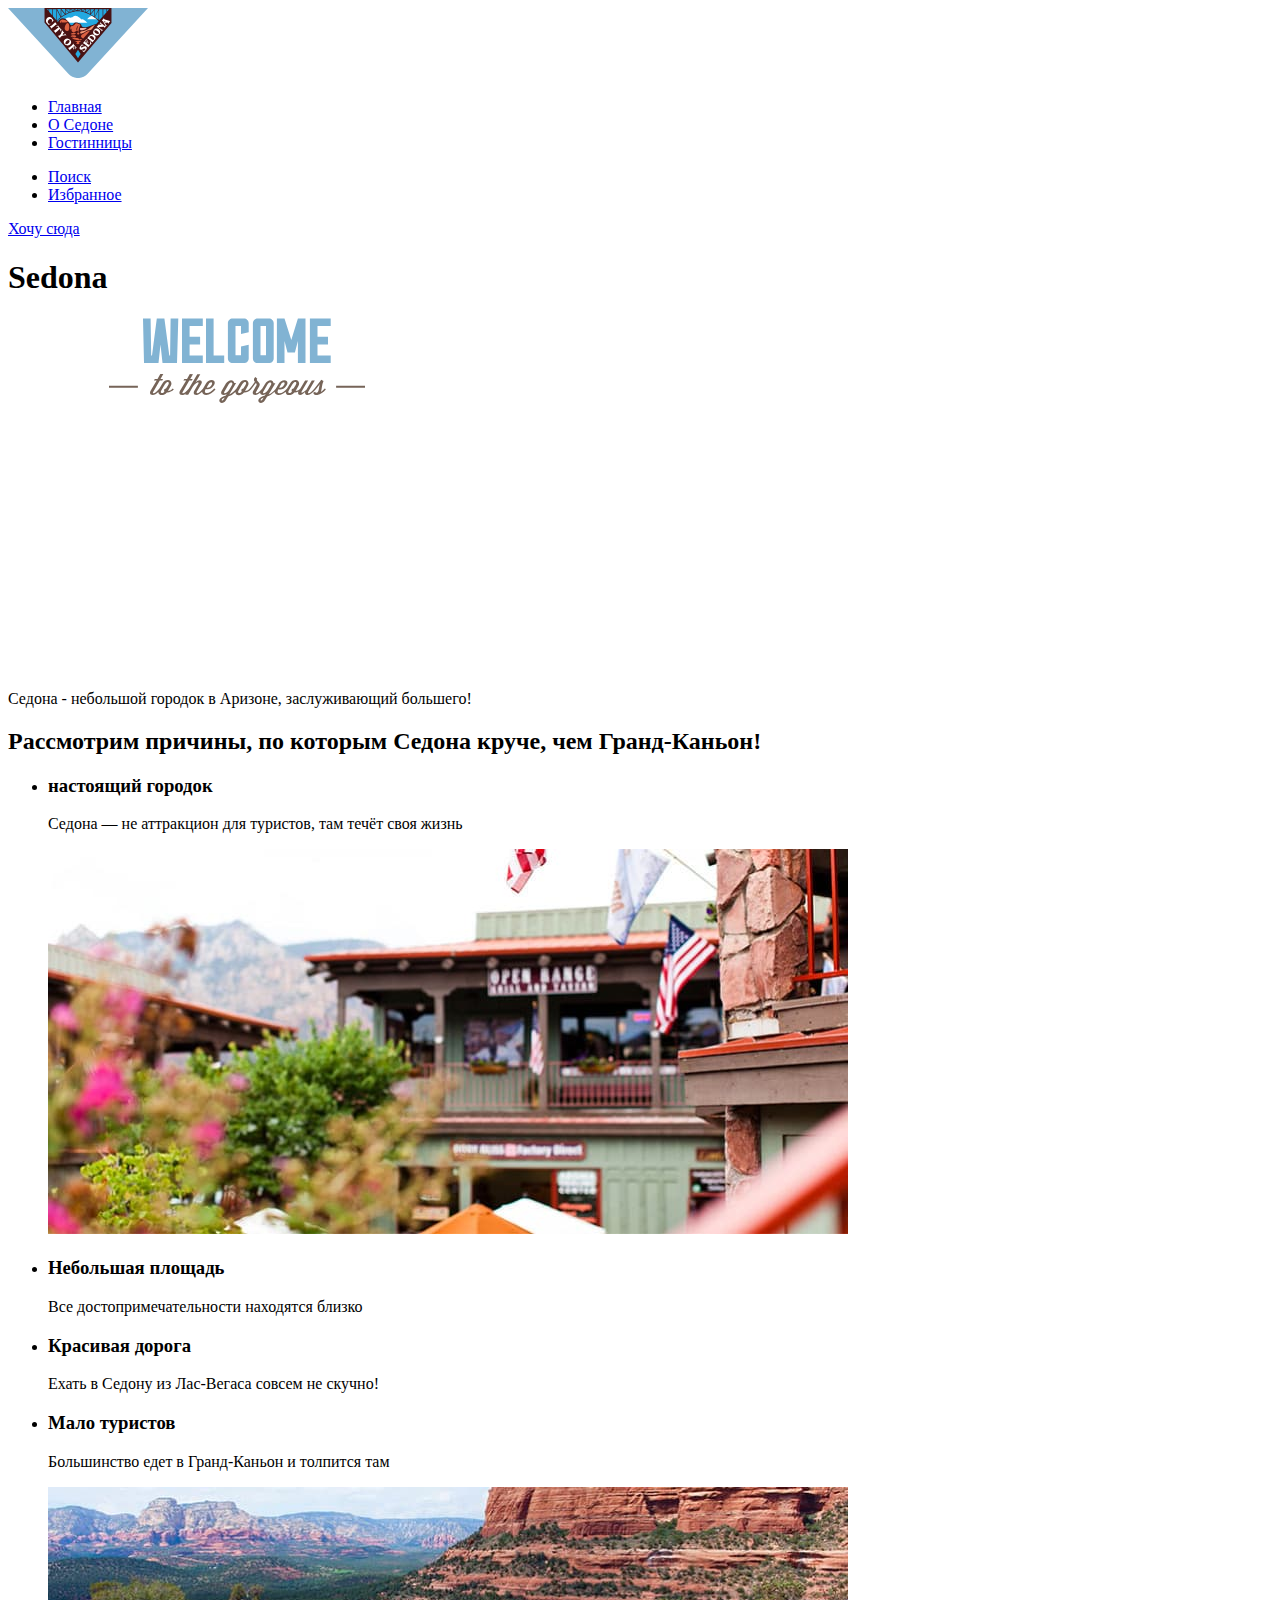
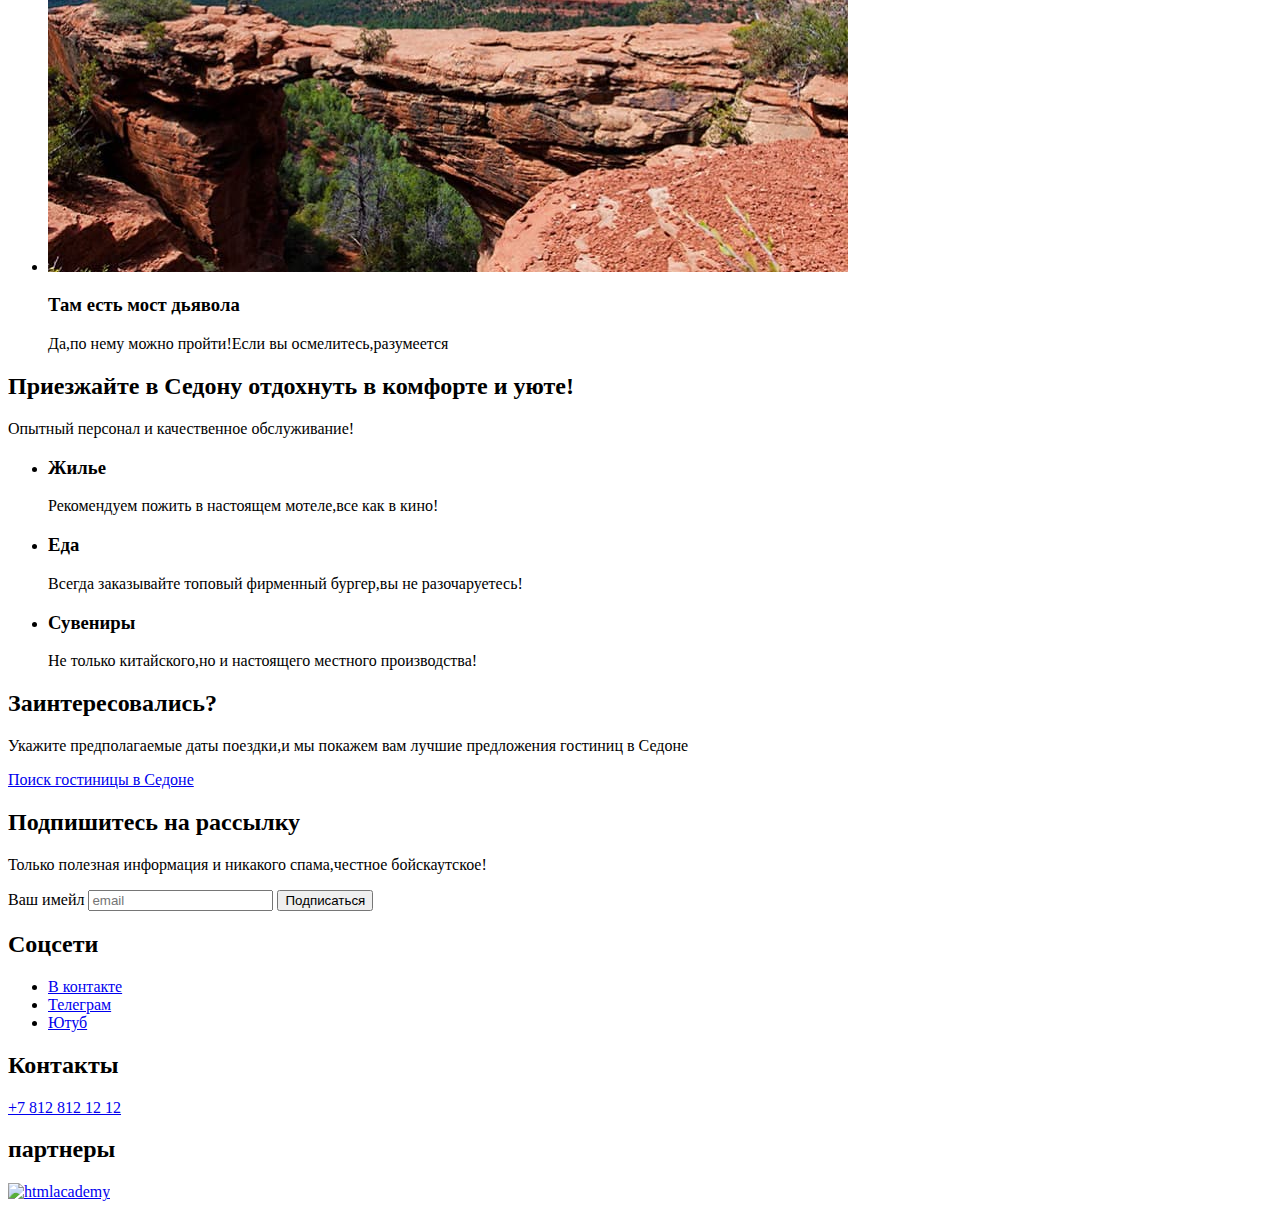
==== Project/index.html @ 6fd0b47e "Добавление картинок" ====
<!DOCTYPE html>
<html lang="ru">
  <head>
    <meta charset="utf-8">
    <title>HTML Academy: Седона</title>
  </head>
  <body>
    <header class="page-header">
      <nav class="navigation">
        <a class="logo"  href="index.html" aria-current="page">
          <img src="images/logo.svg" width="140" height="70" alt="логотип">
        </a>
        <ul class="navigation-list">
          <li class="navigation-item">
            <a class="navigation-link" href="index.html" aria-current="page">Главная</a>
          </li>
          <li class="navigation-item">
            <a class="navigation-link" href="#">О Седоне</a>
          </li>
          <li class="navigation-item">
            <a class="navigation-link" href="catalog.html">Гостинницы</a>
          </li>
        </ul>
        <ul class="navigation-list" navigation="user">
          <li class="navigation-item">
            <a class="navigation-link" href="#">
              <span class="visually-hidden">
                Поиск
              </span>
            </a>
          </li>
          <li class="navigation-item">
            <a class="navigation-link" href="#">
              <span class="visually-hidden">
                Избранное
              </span>
            </a>
          </li>
        </ul>
        <div>
          <a class="button button-all" href="#">Хочу сюда</a>
        </div>
        </nav>
        <div>
          <h1 class="visually-hidden">Sedona</h1>
          <img src="images/welcome.svg" width="458" height="352" alt="Welcome to the Sedona because the Grand Canyon sucks">
        </div>
    </header>
    <main class="main-index">
      <section class="advantages">
        <header>
          <p>Седона - небольшой городок в Аризоне, заслуживающий большего!</p>
          <h2>Рассмотрим причины, по которым Седона круче, чем Гранд-Каньон!</h2>
        </header>
        <ul class="advantages-list">
          <li class="advantages-item advantages-nested">
            <h3 class="advantages-title">настоящий городок</h3>
            <p class="advantages-description">Седона — не аттракцион для туристов, там течёт своя жизнь</p>
            <img src="images/photo-1.jpg" width="800" height="385" alt="фотография города">
          <li class="advantages-item advantages-nested">
            <h3 class="advantages-title">Небольшая площадь</h3>
            <p class="advantages-description">Все достопримечательности находятся близко </p>
          </li>
          <li class="advantages-item advantages-nested">
            <h3 class="advantages-title">Красивая дорога</h3>
            <p class="advantages-description">Ехать в Седону из Лас-Вегаса совсем не скучно!</p>
          </li>
          <li class="advantages-item advantages-nested">
            <h3 class="advantages-title">Мало туристов</h3>
            <p class="advantages-description">Большинство едет в Гранд-Каньон и толпится там</p>
          </li>
          </li>
          <li class="advantages-item advantages-nested">
            <img src="images/photo-2.jpg" width="800" height="385" alt="фотография каньона">
            <h3 class="advantages-title">Там есть мост дьявола</h3>
            <p class="advantages-description">Да,по нему можно пройти!Если вы осмелитесь,разумеется</p>
          </li>
        </ul>
      </section>
      <section>
        <header>
          <h2>Приезжайте в Седону отдохнуть в комфорте и уюте!</h2>
          <p>Опытный персонал и качественное обслуживание!</p>
        </header>
        <ul class="offers">
          <li class="offers-item offers-nested">
              <h3 class="offers-title">Жилье</h3>
              <p class="offers-description">Рекомендуем пожить в настоящем мотеле,все как в кино!</p>
          </li>
          <li class="offers-item offers-nested">
              <h3 class="offers-title">Еда</h3>
              <p class="offers-description">Всегда заказывайте топовый фирменный бургер,вы не разочаруетесь!</p>
          </li>
          <li class="offers-item offers-nested">
              <h3 class="offers-title">Сувениры</h3>
              <p class="offers-description">Не только китайского,но и настоящего местного производства!</p>
          </li>
        </ul>
      </section>
    </main>
      <div>
        <h2>Заинтересовались?</h2>
        <p class="description">Укажите предполагаемые даты поездки,и мы покажем вам лучшие предложения гостиниц в Седоне</p>
        <a class="button button-all" href="catalog.html">Поиск гостиницы в Седоне</a>
      </div>
    <article>
      <h2>Подпишитесь на рассылку</h2>
      <p>Только полезная информация и никакого спама,честное бойскаутское!</p>
      <form class="appointment-form" action="https://echo.htmlacademy.ru/" method="post">
        <label for="appointment-email" class="visually-hidden">
          Ваш имейл
        </label>
        <input type="emaill" id="appointment-email" name="appointment-email" placeholder="email" required="email">
        <button class="button" type="submit">Подписаться</button>
      </form>
    </article>
    <footer class="page-footer">
      <section class="footer-social">
        <h2 class="visually-hidden">Соцсети</h2>
        <ul class="social-list">
          <li class="social-item">
            <a class="social-network" href="https://vk.com/htmlacademy">В контакте </a>
          </li>
          <li class="social-item">
            <a class="social-network" href="https://t.me/htmlacademy">Телеграм </a>
          </li>
          <li class="social-item">
            <a class="social-network" href="https://www.yotobe.com/user/htmlacademy">Ютуб </a>
          </li>
        </ul>
      </section>
      <section class="footer-contacts">
        <h2 class="visually-hidden">Контакты</h2>
        <a class="footer-contacts-phone" href="tel:+78128121212">+7 812 812 12 12</a>
      </section>
      <section>
        <h2 class="visually-hidden">партнеры</h2>
        <a class="logo"  href="https://htmlacademy.ru/" aria-current="page">
        <img class="footer-contacts-logo" src="#" alt="htmlacademy">
        </a>
      </section>
    </footer>
  </body>
</html>
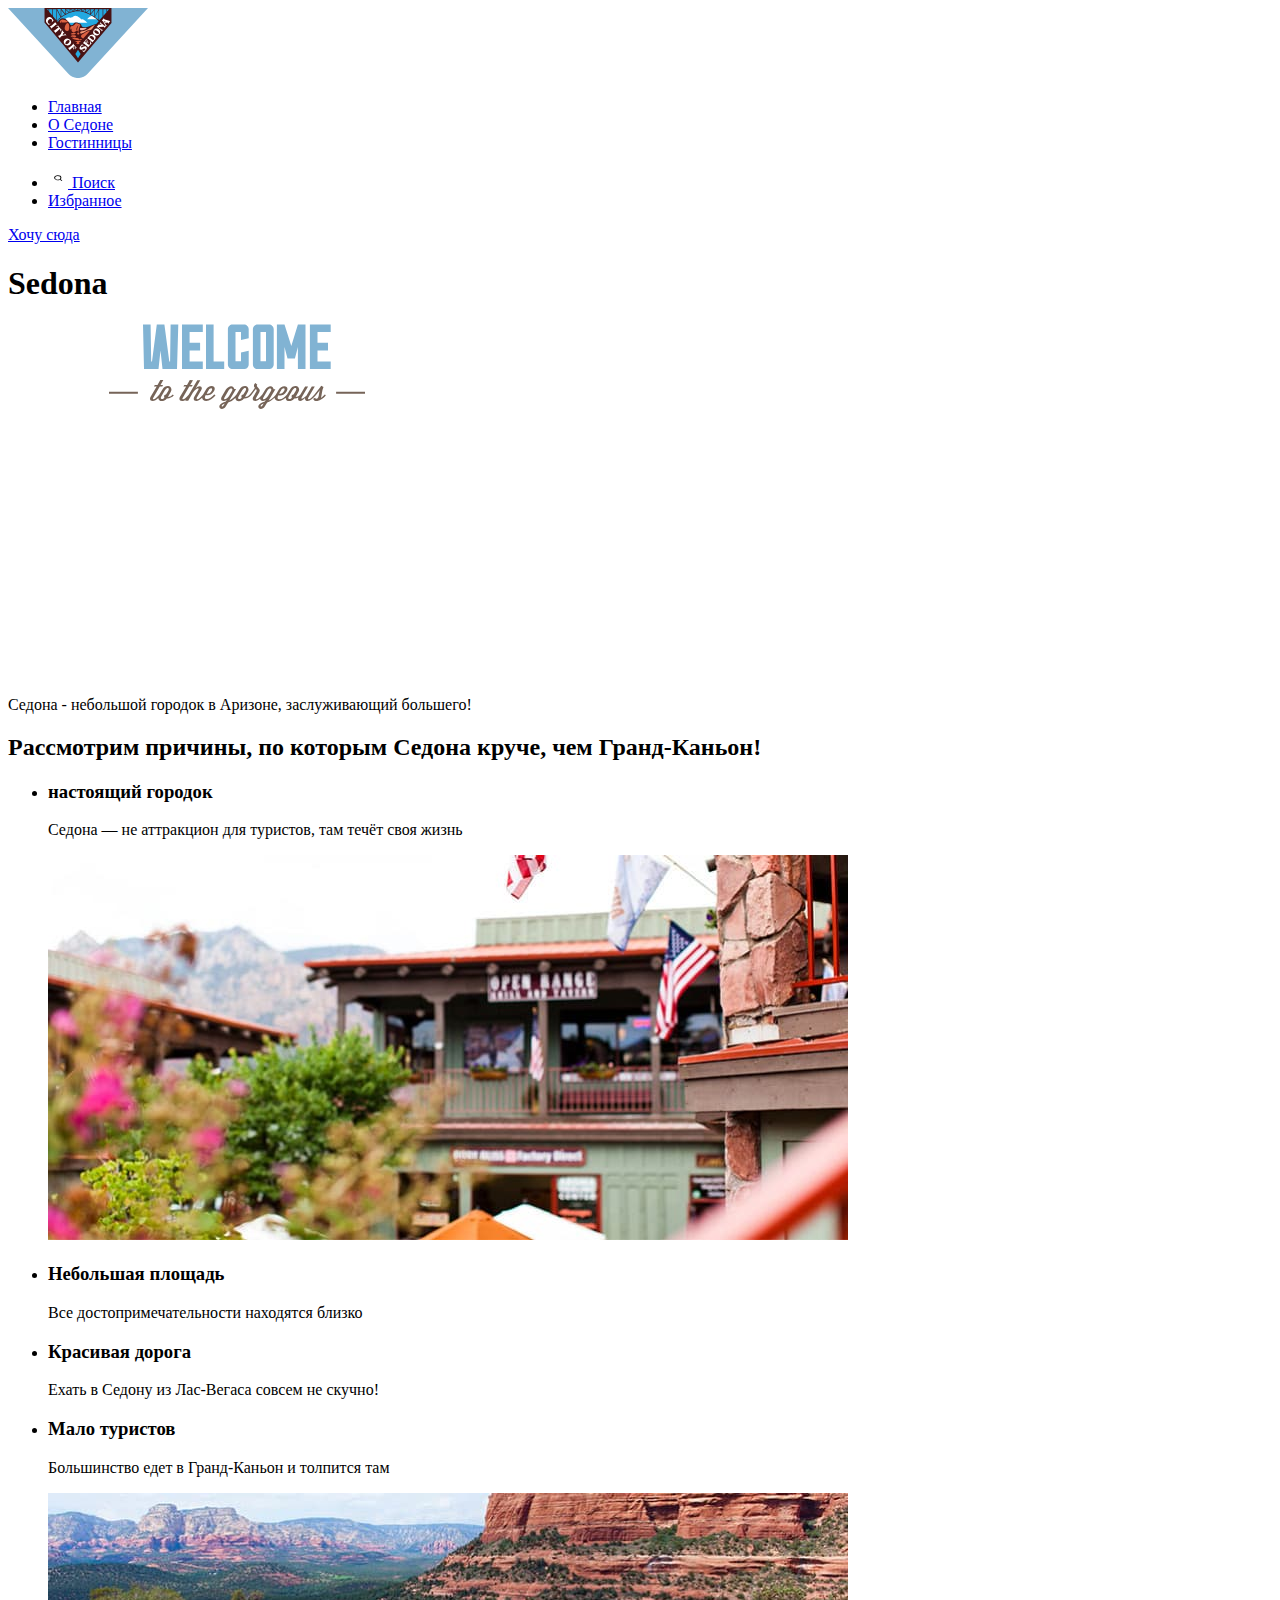
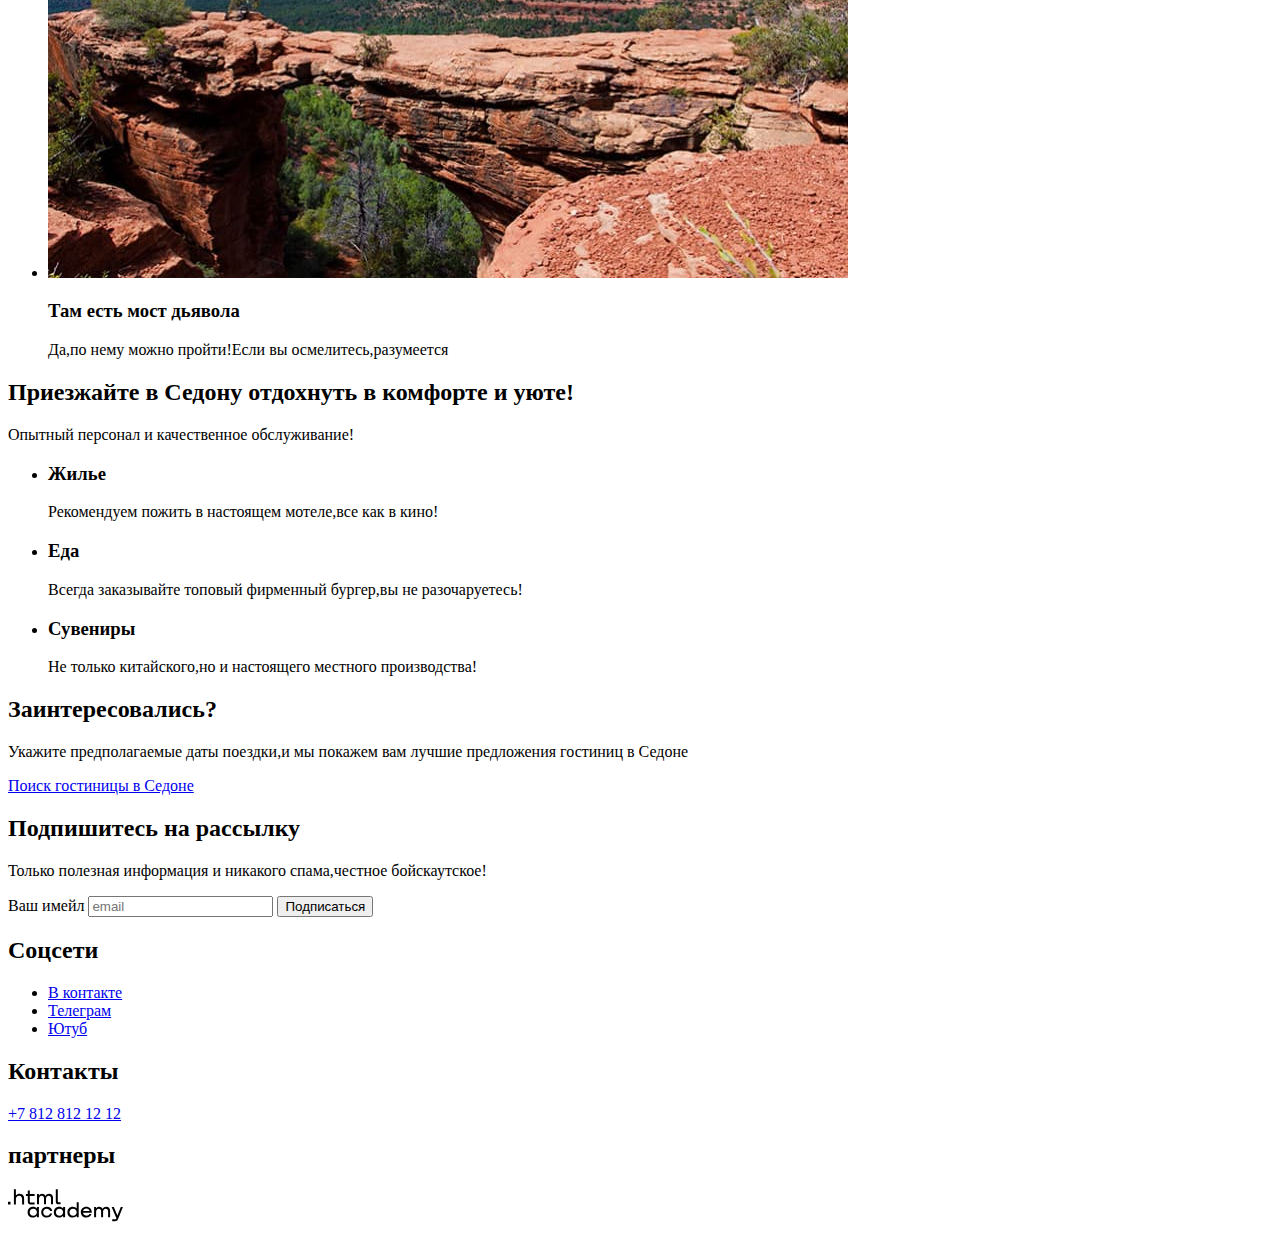
==== commit 49791f33: "Картинки" ====
--- a/Project/index.html
+++ b/Project/index.html
@@ -24,6 +24,7 @@
         <ul class="navigation-list" navigation="user">
           <li class="navigation-item">
             <a class="navigation-link" href="#">
+              <img src="images/search.svg" width="20" height="20" alt="поиск">
               <span class="visually-hidden">
                 Поиск
               </span>
@@ -136,7 +137,7 @@
       <section>
         <h2 class="visually-hidden">партнеры</h2>
         <a class="logo"  href="https://htmlacademy.ru/" aria-current="page">
-        <img class="footer-contacts-logo" src="#" alt="htmlacademy">
+        <img class="footer-contacts-logo" src="images/HTML Academy.svg" width="115" height="33" alt="htmlacademy">
         </a>
       </section>
     </footer>
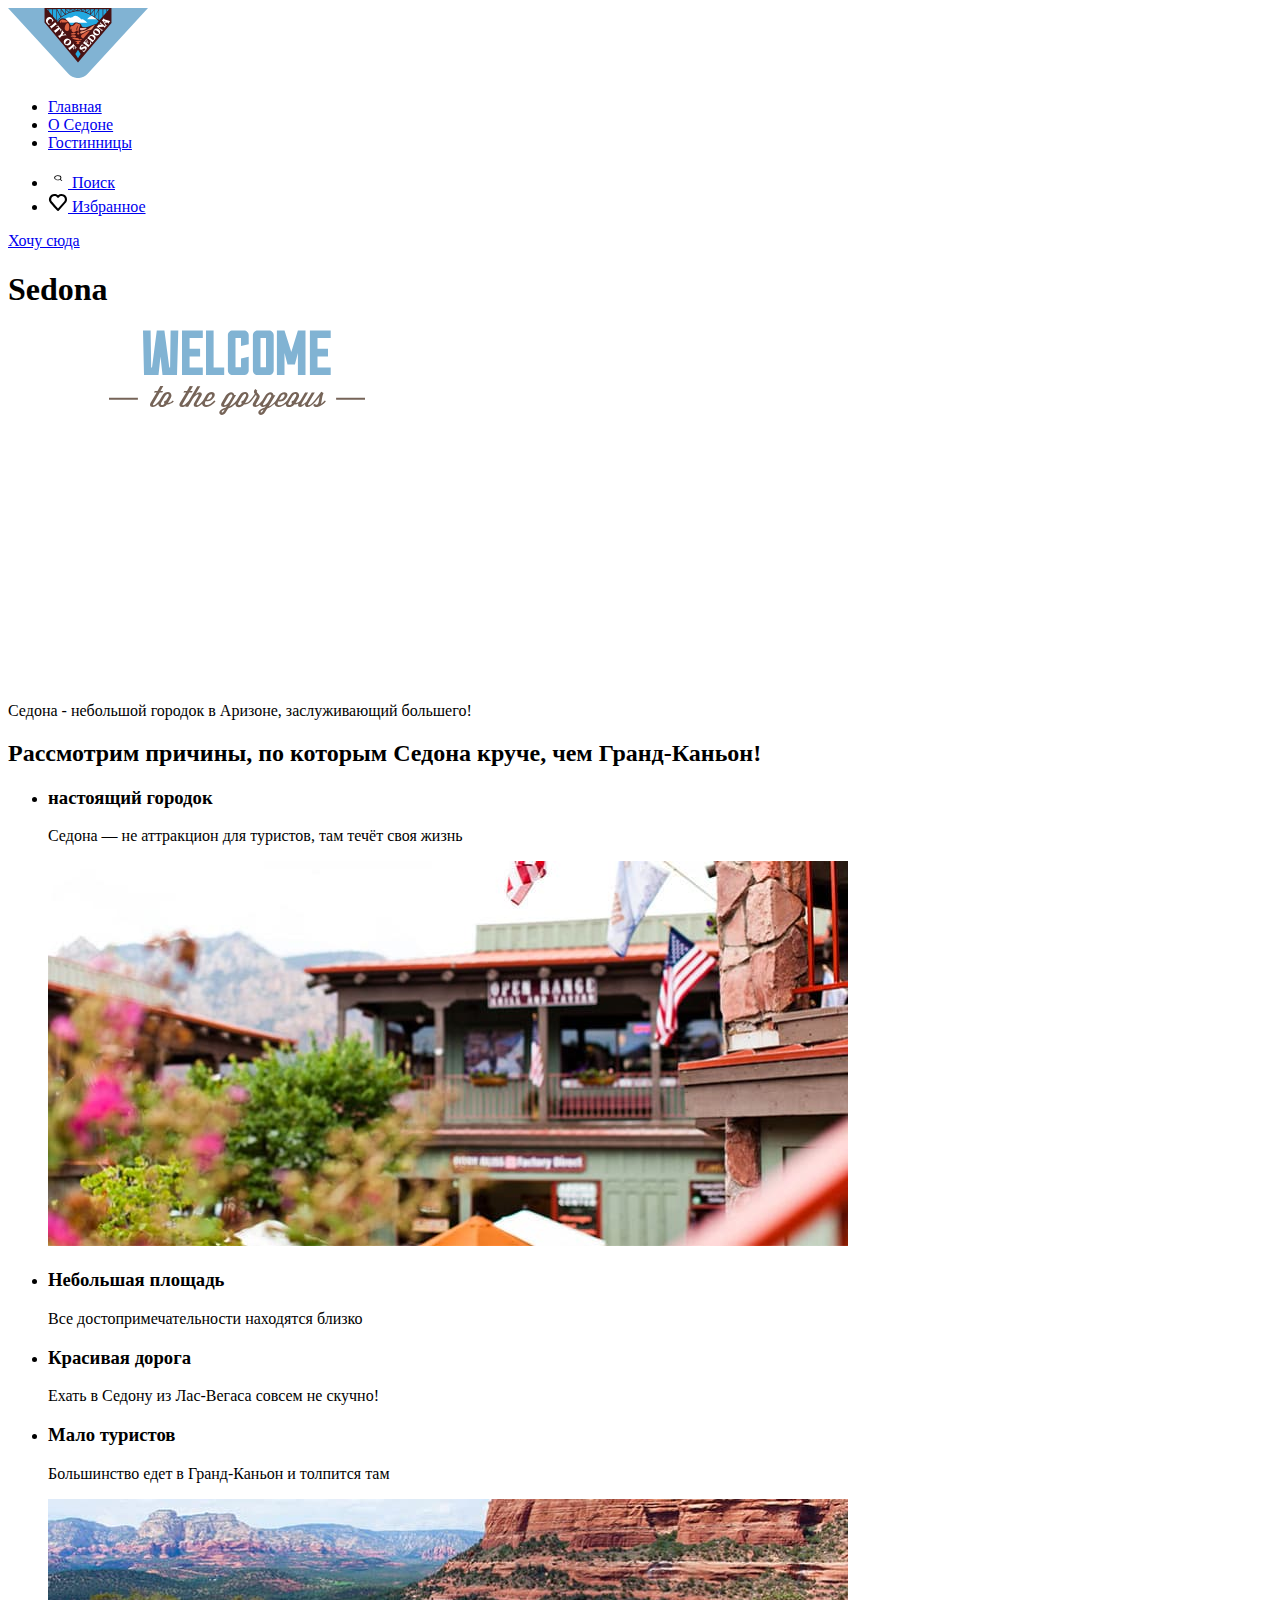
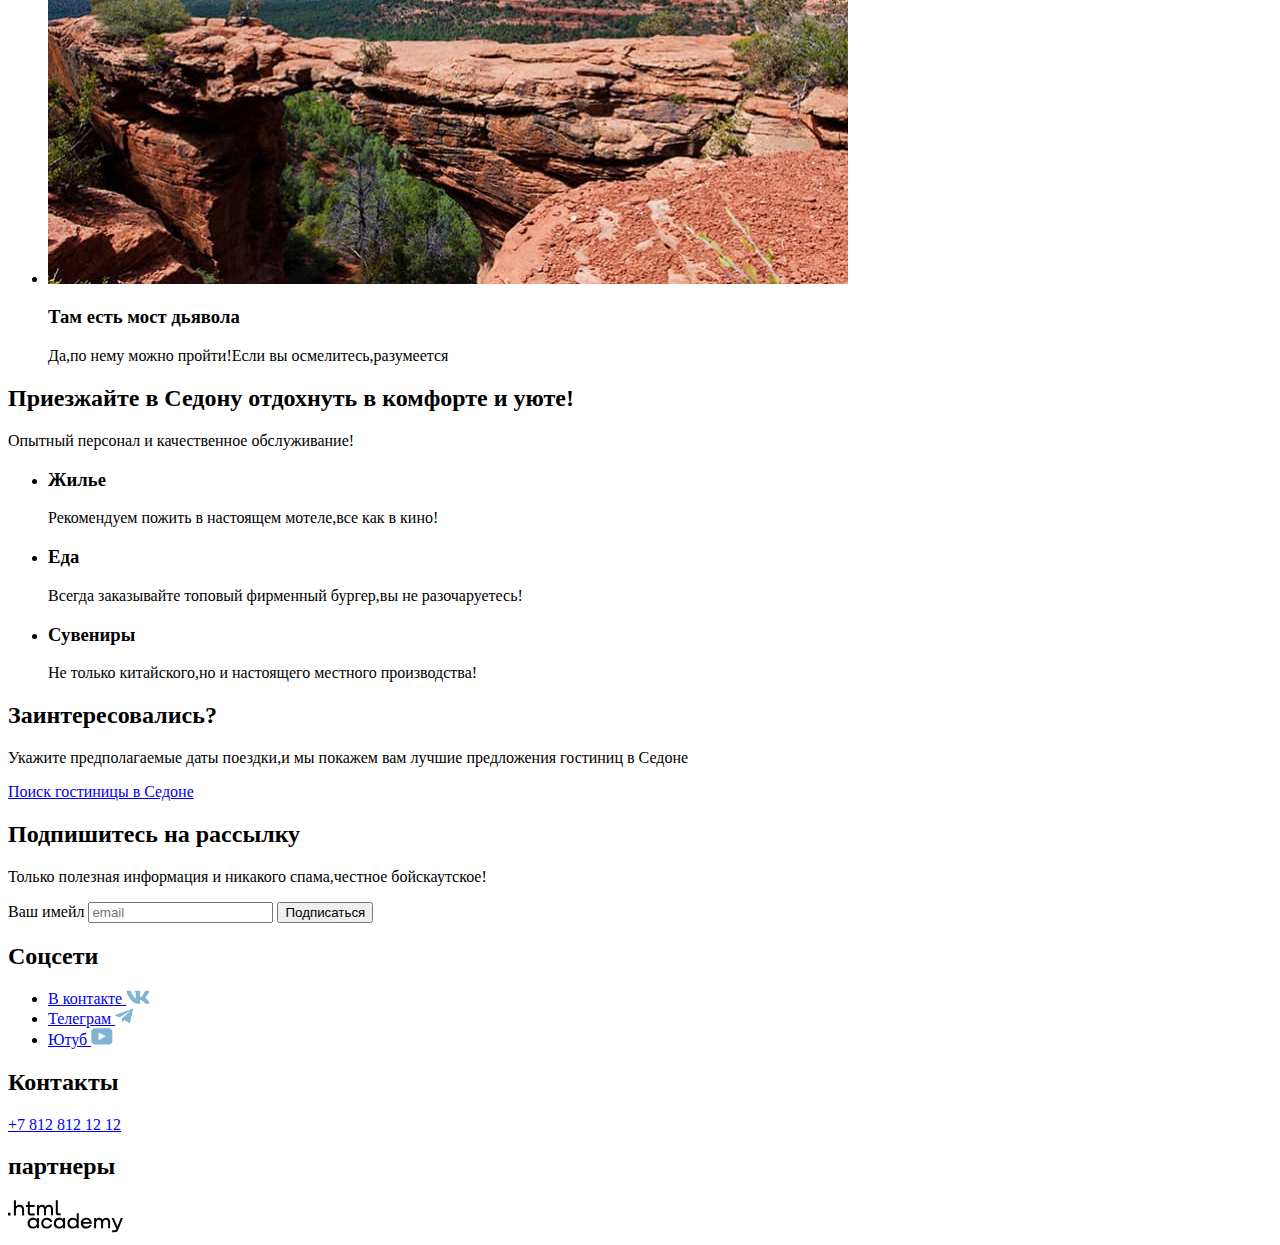
==== commit 74488508: "добавление иконок" ====
--- a/Project/index.html
+++ b/Project/index.html
@@ -32,6 +32,7 @@
           </li>
           <li class="navigation-item">
             <a class="navigation-link" href="#">
+              <img src="images/heart.svg" width="20" height="20" alt="избранное">
               <span class="visually-hidden">
                 Избранное
               </span>
@@ -120,13 +121,19 @@
         <h2 class="visually-hidden">Соцсети</h2>
         <ul class="social-list">
           <li class="social-item">
-            <a class="social-network" href="https://vk.com/htmlacademy">В контакте </a>
+            <a class="social-network" href="https://vk.com/htmlacademy">В контакте
+              <img src="images/Vk.svg" width="24" height="14" alt="icons">
+            </a>
           </li>
           <li class="social-item">
-            <a class="social-network" href="https://t.me/htmlacademy">Телеграм </a>
+            <a class="social-network" href="https://t.me/htmlacademy">Телеграм
+              <img src="images/Telegram.svg" width="18" height="16" alt="icons">
+            </a>
           </li>
           <li class="social-item">
-            <a class="social-network" href="https://www.yotobe.com/user/htmlacademy">Ютуб </a>
+            <a class="social-network" href="https://www.yotobe.com/user/htmlacademy">Ютуб
+              <img src="images/youtube.svg" width="22" height="17" alt="icons">
+            </a>
           </li>
         </ul>
       </section>
